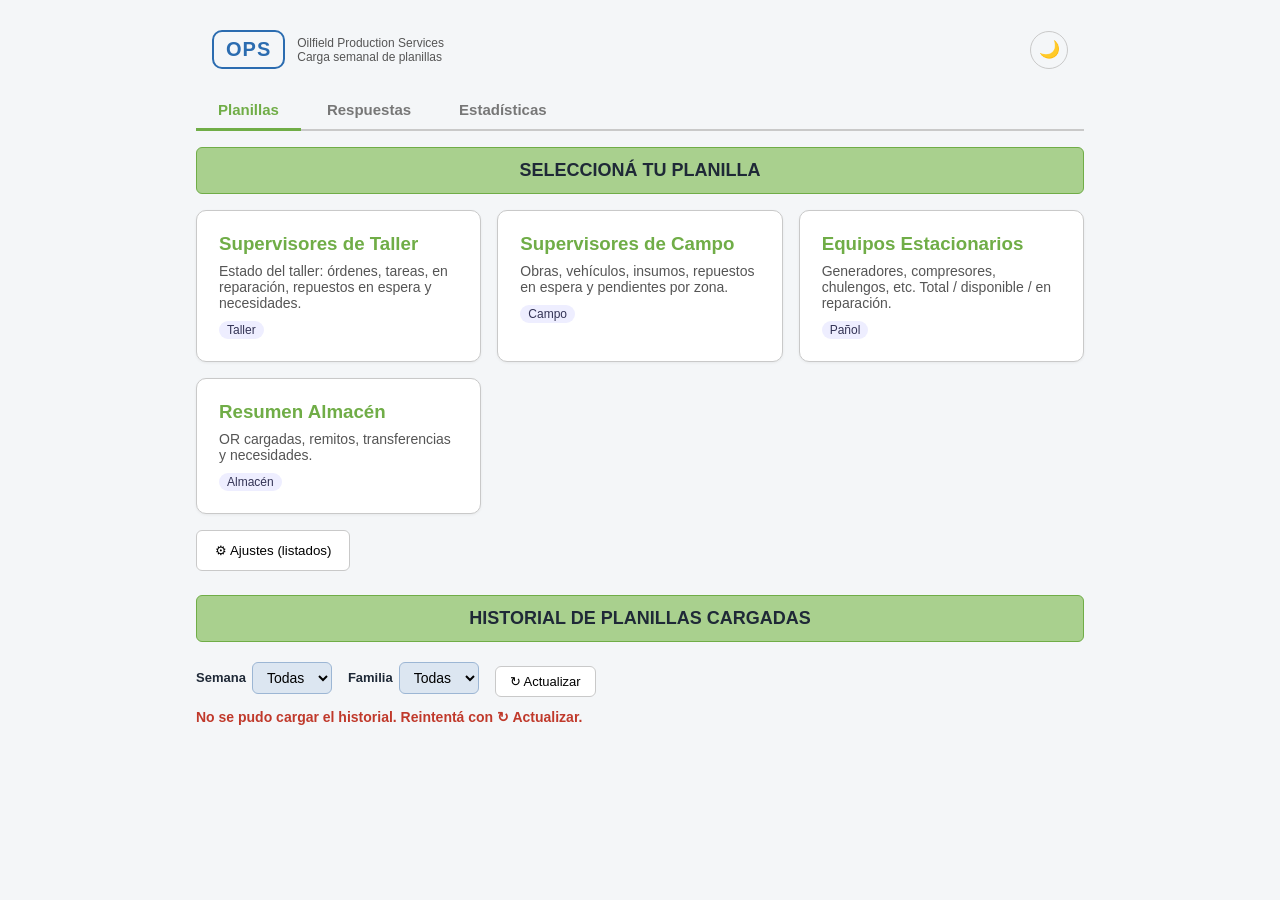
==== index.html @ be3f94dd "Estacionarios 1 fila/carga con migracion, destinos de transferencia dinamicos, tema oscuro, historia" ====
<!DOCTYPE html>
<html lang="es">
<head>
  <meta charset="UTF-8" />
  <meta name="viewport" content="width=device-width, initial-scale=1.0" />
  <title>Planillas OPS — Carga Semanal</title>
  <link rel="stylesheet" href="css/styles.css?v=20260807" />
</head>
<body>
  <div class="wrap">
    <div class="brand">
      <span class="logo">OPS</span>
      <span class="sub">Oilfield Production Services<br>Carga semanal de planillas</span>
    </div>

    <!-- Pestañas -->
    <div class="tabs">
      <button type="button" class="tab active" data-tab="planillas">Planillas</button>
      <button type="button" class="tab" data-tab="respuestas">Respuestas</button>
      <button type="button" class="tab" data-tab="estadisticas">Estadísticas</button>
    </div>

    <!-- ===================== PESTAÑA PLANILLAS ===================== -->
    <div class="tab-panel" id="panel-planillas">
      <div class="titulo">SELECCIONÁ TU PLANILLA</div>

      <div class="cards">
        <a class="card" href="supervisores.html">
          <h3>Supervisores de Taller</h3>
          <p>Estado del taller: órdenes, tareas, en reparación, repuestos en espera y necesidades.</p>
          <span class="tag">Taller</span>
        </a>

        <a class="card" href="campo.html">
          <h3>Supervisores de Campo</h3>
          <p>Obras, vehículos, insumos, repuestos en espera y pendientes por zona.</p>
          <span class="tag">Campo</span>
        </a>

        <a class="card" href="estacionarios.html">
          <h3>Equipos Estacionarios</h3>
          <p>Generadores, compresores, chulengos, etc. Total / disponible / en reparación.</p>
          <span class="tag">Pañol</span>
        </a>

        <a class="card" href="almacen.html">
          <h3>Resumen Almacén</h3>
          <p>OR cargadas, remitos, transferencias y necesidades.</p>
          <span class="tag">Almacén</span>
        </a>
      </div>

      <!-- Pedido de clave SOLO para Ajustes -->
      <div id="gate" class="gate" style="display:none">
        <h3><span id="gate-title"></span></h3>
        <p>Ingresá la clave de administración para continuar.</p>
        <div class="field">
          <label for="gate-clave">Clave de administración</label>
          <input type="password" id="gate-clave" autocomplete="off" />
        </div>
        <div class="actions">
          <button type="button" class="primary" id="gate-go">Acceder</button>
          <button type="button" class="ghost" id="gate-cancel">Cancelar</button>
        </div>
        <div class="status" id="gate-status"></div>
      </div>

      <div class="toolbar">
        <button type="button" class="ghost" id="btn-ajustes">⚙ Ajustes (listados)</button>
      </div>

      <!-- Historial de planillas cargadas -->
      <div class="titulo" style="margin-top:24px">HISTORIAL DE PLANILLAS CARGADAS</div>
      <div class="hist-filtros">
        <label>Semana <select id="filtro-semana"><option value="">Todas</option></select></label>
        <label>Familia <select id="filtro-familia"><option value="">Todas</option></select></label>
        <button type="button" class="ghost small" id="btn-recargar">↻ Actualizar</button>
      </div>
      <div class="status" id="historial-status">Cargando…</div>
      <div id="historial"></div>
    </div>

    <!-- ===================== PESTAÑA RESPUESTAS ===================== -->
    <div class="tab-panel" id="panel-respuestas" style="display:none">
      <div class="titulo">RESPUESTAS DE ALMACÉN Y JEFATURA</div>
      <div class="resp-filtro">
        <label>Semana
          <select id="resp-semana"><option value="">— Elegir semana —</option></select>
        </label>
      </div>
      <div id="resp-planilla"></div>

      <!-- Historial de respuestas cargadas -->
      <div class="titulo" style="margin-top:24px">HISTORIAL DE RESPUESTAS CARGADAS</div>
      <div class="hist-filtros">
        <button type="button" class="ghost small" id="btn-recargar-resp">↻ Actualizar</button>
      </div>
      <div class="status" id="resp-historial-status">Cargando…</div>
      <div id="resp-historial"></div>
    </div>

    <!-- ===================== PESTAÑA ESTADÍSTICAS ===================== -->
    <div class="tab-panel" id="panel-estadisticas" style="display:none">
      <div class="titulo">ESTADÍSTICAS — COMPARATIVO SEMANAL</div>
      <div class="est-controls">
        <div class="seg">
          <button type="button" class="seg-btn active" data-amb="Almacen">Almacén</button>
          <button type="button" class="seg-btn" data-amb="Supervisores">Sup. Taller</button>
          <button type="button" class="seg-btn" data-amb="Campo">Sup. Campo</button>
        </div>
        <label id="est-f-ubic" style="display:none">Almacén <select id="est-ubic"></select></label>
        <label id="est-f-taller" style="display:none">Taller <select id="est-taller"></select></label>
        <label id="est-f-sup" style="display:none">Supervisor <select id="est-sup"></select></label>
        <button type="button" class="ghost small" id="est-recargar">↻ Actualizar</button>
      </div>
      <div class="status" id="est-status"></div>
      <div id="est-kpis"></div>
      <div id="est-charts"></div>
      <div id="est-tabla"></div>
    </div>

    <!-- Modal de detalle (compartido) -->
    <div id="detalle" class="modal" style="display:none">
      <div class="modal-box">
        <button type="button" class="modal-close" id="detalle-close" title="Cerrar">×</button>
        <div id="detalle-body"></div>
      </div>
    </div>
  </div>

  <script src="js/listados.js?v=20260807"></script>
  <script src="js/config.js?v=20260807"></script>
  <script src="js/common.js?v=20260807"></script>
  <script src="js/index.js?v=20260807"></script>
  <script src="js/historial.js?v=20260807"></script>
  <script src="js/respuestas.js?v=20260807"></script>
  <script src="js/estadisticas.js?v=20260807"></script>
</body>
</html>
---- css/styles.css ----
:root {
  --verde: #a9d08e;
  --verde-osc: #70ad47;
  --azul-input: #dce6f1;
  --azul-borde: #9cb6d4;
  --gris-borde: #c9c9c9;
  --texto: #1f2937;
  --rojo: #c0392b;
  --ok: #2e7d32;
}

* { box-sizing: border-box; }

body {
  font-family: "Segoe UI", Arial, sans-serif;
  color: var(--texto);
  margin: 0;
  padding: 0 0 60px;
  background: #f4f6f8;
}

.wrap {
  max-width: 920px;
  margin: 0 auto;
  padding: 16px;
}

/* ---- Encabezado ---- */
.brand {
  display: flex;
  align-items: center;
  gap: 12px;
  padding: 14px 16px;
}
.brand .logo {
  font-weight: 800;
  letter-spacing: 1px;
  color: #2b6cb0;
  border: 2px solid #2b6cb0;
  border-radius: 10px;
  padding: 6px 12px;
  font-size: 20px;
}
.brand .sub { font-size: 12px; color: #555; }

.titulo {
  background: var(--verde);
  text-align: center;
  font-weight: 700;
  font-size: 18px;
  padding: 12px;
  border: 1px solid var(--verde-osc);
  border-radius: 6px;
  margin-bottom: 16px;
}

/* ---- Tarjetas (index) ---- */
.cards { display: grid; grid-template-columns: repeat(auto-fit, minmax(240px,1fr)); gap: 16px; }
.card {
  display: block;
  text-decoration: none;
  color: var(--texto);
  background: #fff;
  border: 1px solid var(--gris-borde);
  border-radius: 10px;
  padding: 22px;
  box-shadow: 0 1px 3px rgba(0,0,0,.06);
  transition: transform .08s, box-shadow .08s;
}
.card:hover { transform: translateY(-2px); box-shadow: 0 4px 12px rgba(0,0,0,.12); }
.card.off { opacity: .55; pointer-events: none; }
.card h3 { margin: 0 0 8px; color: var(--verde-osc); }
.card p { margin: 0; font-size: 14px; color: #555; }
.card .tag { display:inline-block; margin-top:10px; font-size:12px; background:#eef; color:#335; padding:2px 8px; border-radius:10px; }

/* ---- Formulario ---- */
.card-form {
  background: #fff;
  border: 1px solid var(--gris-borde);
  border-radius: 8px;
  padding: 16px;
  margin-bottom: 16px;
}
.card-form h2 {
  margin: 0 0 12px;
  font-size: 15px;
  color: var(--verde-osc);
  border-bottom: 2px solid var(--verde);
  padding-bottom: 6px;
}

.grid2 { display: grid; grid-template-columns: 1fr 1fr; gap: 10px 16px; }
.grid3 { display: grid; grid-template-columns: 1fr 1fr 1fr; gap: 10px 16px; }
@media (max-width: 640px) { .grid2, .grid3 { grid-template-columns: 1fr; } }

.field { display: flex; flex-direction: column; gap: 4px; }
.field label { font-size: 13px; font-weight: 600; }
.field input, .field select, .field textarea {
  padding: 8px 10px;
  border: 1px solid var(--azul-borde);
  border-radius: 6px;
  background: var(--azul-input);
  font-size: 14px;
  font-family: inherit;
}
.field input[readonly] { background: #eef2f6; color: #555; }
.field textarea { resize: vertical; min-height: 38px; }

/* ---- Tablas dinámicas ---- */
table.grid {
  width: 100%;
  border-collapse: collapse;
  margin-top: 6px;
}
table.grid th, table.grid td {
  border: 1px solid var(--gris-borde);
  padding: 4px;
  font-size: 13px;
}
table.grid th { background: var(--verde); font-weight: 600; }
table.grid td input { width: 100%; border: none; background: transparent; padding: 6px; font-size: 13px; font-family: inherit; }
table.grid td input.auto { background: #eef2f6; color: #555; font-weight: 600; text-align: center; }
table.grid td.num { width: 42px; text-align: center; background: #f0f0f0; font-weight: 600; }
table.grid td.label { background: #f0f0f0; font-weight: 600; text-align: left; padding-left: 10px; white-space: nowrap; }
table.grid tr.total-row td { background: #eaf3e0; font-weight: 700; }
table.grid td.num-total { text-align: center; }

/* ---- Botones / estado ---- */
.actions { display: flex; gap: 12px; align-items: center; margin-top: 8px; }
button.primary {
  background: var(--verde-osc);
  color: #fff;
  border: none;
  border-radius: 6px;
  padding: 12px 28px;
  font-size: 15px;
  font-weight: 700;
  cursor: pointer;
}
button.primary:hover { background: #5e9a3a; }
button.ghost {
  background: #fff;
  border: 1px solid var(--gris-borde);
  border-radius: 6px;
  padding: 12px 18px;
  cursor: pointer;
}
.status { margin-top: 12px; font-size: 14px; min-height: 20px; }
.status.ok { color: var(--ok); font-weight: 600; }
.status.err { color: var(--rojo); font-weight: 600; }

.clave-box { background: #fff7e6; border: 1px solid #f0d090; border-radius: 8px; padding: 12px 16px; margin-bottom: 16px; }
.clave-box .field { max-width: 280px; }

.preview {
  background: #1e1e1e; color: #d4d4d4; padding: 14px; border-radius: 8px;
  font-family: Consolas, monospace; font-size: 12px; white-space: pre-wrap;
  max-height: 320px; overflow: auto; margin-top: 12px;
}
.back { display:inline-block; margin-bottom: 10px; color:#2b6cb0; text-decoration:none; font-size:14px; }
.back:hover { text-decoration: underline; }

/* ---- Campo con botón al lado (cantidad auto + ver listado) ---- */
.campo-conbtn { display: flex; gap: 6px; align-items: stretch; }
.campo-conbtn input { flex: 1; min-width: 0; }

/* ---- Lista en modal (ver listado de mecánicos/pañoleros) ---- */
.lista-ul { columns: 2; list-style: disc; padding-left: 20px; margin: 8px 0; font-size: 14px; }
.lista-ul li { margin: 2px 0; break-inside: avoid; }

/* ---- Agregar equipo fuera de la lista (estacionarios) ---- */
.add-equipo { display: flex; gap: 6px; margin-top: 10px; }
.add-equipo input { flex: 1; min-width: 0; }
tr .row-del {
  border: none; background: none; color: var(--rojo, #c0392b); cursor: pointer;
  font-size: 16px; line-height: 1; padding: 0 2px; vertical-align: middle;
}

/* ---- Gestor editable de mecánicos (Supervisores) ---- */
.modal-nota { font-size: 13px; color: #666; margin: 0 0 10px; }
.mec-buscar { width: 100%; box-sizing: border-box; margin-bottom: 8px; }
.mec-tabla { width: 100%; font-size: 14px; table-layout: fixed; }
.mec-tabla th, .mec-tabla td { padding: 5px 8px; vertical-align: middle; }
.mec-tabla td.mec-sel { width: 46%; }
.mec-tabla select { width: 100%; }
.mec-tabla em { color: #999; }
.mec-h4 { margin: 14px 0 4px; font-size: 14px; color: var(--verde-osc); }
.mec-acc { text-align: right; white-space: nowrap; width: 34%; }
.mec-cur { font-size: 12px; color: #888; }
.mec-add { white-space: nowrap; }

/* ---- "Ver anteriores" (paginación de historiales) ---- */
.ver-mas { text-align: center; margin: 12px 0; }

/* ---- Selección de tarjeta + panel de clave (inicio) ---- */
.card { cursor: pointer; }
.card.sel { border-color: var(--verde-osc); box-shadow: 0 0 0 2px var(--verde-osc) inset; }

.gate {
  background: #fff; border: 1px solid var(--gris-borde); border-radius: 10px;
  padding: 18px; margin-top: 18px; max-width: 440px;
  box-shadow: 0 1px 3px rgba(0,0,0,.06);
}
.gate h3 { margin: 0 0 4px; color: var(--verde-osc); }
.gate p { margin: 0 0 10px; font-size: 14px; color: #555; }
.gate .field { max-width: 280px; }

/* ---- Botón agregar fila / chico ---- */
button.ghost.small { padding: 7px 14px; font-size: 13px; margin-top: 8px; }

/* ---- Columna y botón de eliminar fila ---- */
table.grid td.del { width: 34px; text-align: center; background: #f7f7f7; }
button.row-del {
  border: none; background: transparent; color: var(--rojo);
  font-size: 18px; line-height: 1; cursor: pointer; font-weight: 700; padding: 2px 6px;
}
button.row-del:hover { color: #7a1d12; }

/* ---- Contadores automáticos ---- */
.field label small { color: #888; font-weight: 400; }
.auto-hint { margin: 8px 0 0; font-size: 13px; color: #555; }
input.mini {
  width: 70px; padding: 4px 8px; border: 1px solid var(--azul-borde);
  border-radius: 6px; background: #eef2f6; text-align: center;
}

/* ---- Pestañas (inicio) ---- */
.tabs { display: flex; gap: 4px; border-bottom: 2px solid var(--gris-borde); margin: 8px 0 16px; }
.tab {
  border: none; background: transparent; padding: 10px 22px; font-size: 15px; font-weight: 600;
  cursor: pointer; color: #777; border-bottom: 3px solid transparent; margin-bottom: -2px;
}
.tab:hover { color: var(--verde-osc); }
.tab.active { color: var(--verde-osc); border-bottom-color: var(--verde-osc); }

/* ---- Estadísticas ---- */
.en-proceso {
  background: #fff7e6; border: 1px solid #f0d090; border-radius: 8px;
  padding: 40px 20px; text-align: center; font-size: 17px; color: #8a6d3b; font-weight: 600;
}
.est-controls { display: flex; gap: 14px; flex-wrap: wrap; align-items: center; margin: 8px 0 16px; }
.seg { display: inline-flex; border: 1px solid var(--gris-borde); border-radius: 8px; overflow: hidden; }
.seg-btn { border: none; background: #fff; padding: 8px 18px; cursor: pointer; font-weight: 600; color: #555; }
.seg-btn:hover { background: #f3f3f3; }
.seg-btn.active { background: var(--verde-osc); color: #fff; }
.est-controls label { font-size: 13px; font-weight: 600; display: flex; gap: 6px; align-items: center; }
.est-controls select { padding: 6px 10px; border: 1px solid var(--azul-borde); border-radius: 6px; background: var(--azul-input); font-size: 14px; }

.kpi-head { font-size: 14px; margin: 6px 0 10px; color: #555; }
.kpis { display: grid; grid-template-columns: repeat(auto-fit, minmax(150px, 1fr)); gap: 12px; margin-bottom: 22px; }
.kpi { background: #fff; border: 1px solid var(--gris-borde); border-radius: 10px; padding: 14px; box-shadow: 0 1px 3px rgba(0,0,0,.05); }
.kpi-lab { font-size: 12px; color: #666; }
.kpi-val { font-size: 30px; font-weight: 800; color: var(--texto); line-height: 1.1; margin: 4px 0; }
.kpi-delta { font-size: 12px; font-weight: 700; }
.kpi-delta.up { color: var(--ok); }
.kpi-delta.down { color: var(--rojo); }
.kpi-delta.eq { color: #999; }

.est-charts-grid { display: grid; grid-template-columns: repeat(auto-fit, minmax(300px, 1fr)); gap: 16px; margin-bottom: 22px; }
.est-chart { background: #fff; border: 1px solid var(--gris-borde); border-radius: 10px; padding: 12px; overflow-x: auto; }
.est-chart-tit { font-size: 13px; font-weight: 700; color: var(--verde-osc); margin-bottom: 6px; }
.est-svg { display: block; }
.est-h3 { font-size: 15px; color: var(--verde-osc); margin: 6px 0 8px; }
table.grid.est-tabla td { text-align: center; }
table.grid.est-tabla td.label { text-align: left; }

/* ---- Respuestas ---- */
.resp-filtro { margin: 8px 0 16px; }
.resp-filtro label { font-size: 14px; font-weight: 600; display: flex; gap: 8px; align-items: center; }
.resp-filtro select {
  padding: 8px 12px; border: 1px solid var(--azul-borde); border-radius: 6px;
  background: var(--azul-input); font-size: 14px;
}
table.grid.resp td input {
  border: 1px solid var(--azul-borde); background: #fff; padding: 6px; border-radius: 4px;
}
/* Columnas de respuesta (Tiempo estimado / Respuesta): anchas y con caja que
   crece con el texto, porque acá es donde más se escribe. */
table.grid.resp th.col-resp, table.grid.resp td.col-resp { width: 35%; min-width: 240px; }
table.grid.resp td.col-resp textarea {
  width: 100%; border: 1px solid var(--azul-borde); background: #fff; padding: 6px 8px;
  border-radius: 4px; font: inherit; font-size: 13px; min-height: 44px;
  resize: vertical; overflow: hidden; display: block;
}

/* ---- Observaciones (planillas) ---- */
.card-form textarea.obs {
  width: 100%; border: 1px solid var(--azul-borde); background: var(--azul-input);
  border-radius: 6px; padding: 10px; font: inherit; font-size: 14px;
  min-height: 74px; resize: vertical;
}
.obs-det { white-space: pre-wrap; border: 1px solid #ddd; border-radius: 6px; padding: 10px; background: #fafaf5; font-size: 13px; }

/* Columna PDF del historial */
table.grid.hist td.pdf { white-space: nowrap; color: var(--verde-osc, #46652a); font-weight: 600; cursor: pointer; }
table.grid.hist td.pdf:hover { text-decoration: underline; }

/* ---- Toolbar (inicio) ---- */
.toolbar { display: flex; gap: 10px; margin-top: 16px; flex-wrap: wrap; }

/* ---- Filtros del historial ---- */
.hist-filtros { display: flex; gap: 16px; flex-wrap: wrap; align-items: center; margin: 10px 0; }
.hist-filtros label { font-size: 13px; font-weight: 600; display: flex; gap: 6px; align-items: center; }
.hist-filtros select {
  padding: 6px 10px; border: 1px solid var(--azul-borde); border-radius: 6px;
  background: var(--azul-input); font-size: 14px;
}

/* ---- Historial ---- */
table.grid.hist tbody tr { cursor: pointer; }
table.grid.hist tbody tr:hover { background: #eef6ff; }
table.grid.hist td { padding: 8px; }
table.grid.hist td.ver { color: #2b6cb0; font-weight: 600; white-space: nowrap; text-align: right; }
.badge { display: inline-block; padding: 2px 8px; border-radius: 10px; font-size: 12px; font-weight: 600; }
.badge.b-Supervisores { background: #dbeafe; color: #1e40af; }
.badge.b-Estacionarios { background: #dcfce7; color: #166534; }
.badge.b-Almacen { background: #fef3c7; color: #92400e; }
.badge.b-Campo { background: #ede9fe; color: #5b21b6; }

/* ---- Modal de detalle ---- */
.modal {
  position: fixed; inset: 0; background: rgba(0,0,0,.5);
  display: flex; align-items: flex-start; justify-content: center;
  padding: 30px 16px; z-index: 50; overflow: auto;
}
.modal-box {
  background: #fff; border-radius: 10px; max-width: 780px; width: 100%;
  padding: 22px; position: relative; box-shadow: 0 10px 40px rgba(0,0,0,.3);
}
.modal-close {
  position: absolute; top: 8px; right: 12px; border: none; background: transparent;
  font-size: 26px; line-height: 1; cursor: pointer; color: #666;
}
.modal-box h3 { margin: 0 0 8px; color: var(--verde-osc); }
.modal-box h4 { margin: 14px 0 4px; font-size: 14px; }

.kvs { display: grid; grid-template-columns: repeat(auto-fit, minmax(190px, 1fr)); gap: 4px 16px; margin: 8px 0; }
.kv { font-size: 13px; display: flex; justify-content: space-between; gap: 8px; border-bottom: 1px dashed #eee; padding: 3px 0; }
.kv span { color: #666; }
.kv b { text-align: right; }

table.grid.det th, table.grid.det td { font-size: 12px; padding: 4px 6px; }
table.grid.det td { background: #fff; }

/* ---- Ajustes: fila de alta ---- */
.add-row { display: flex; gap: 8px; flex-wrap: wrap; align-items: center; margin-bottom: 8px; }
.add-row input, .add-row select {
  padding: 8px 10px; border: 1px solid var(--azul-borde); border-radius: 6px;
  background: var(--azul-input); font-size: 14px; min-width: 140px;
}
table.grid td select { width: 100%; border: 1px solid var(--azul-borde); background: #fff; padding: 5px 6px; border-radius: 4px; }
button.primary.small { padding: 8px 16px; font-size: 14px; }

/* ---- Ajustes: acciones por fila (editar / borrar) ---- */
table.grid th.acc-h { width: 96px; }
table.grid td.acc { white-space: nowrap; text-align: center; background: #fafafa; }
table.grid td.acc button {
  border: none; background: transparent; cursor: pointer; font-size: 15px; padding: 2px 7px; line-height: 1;
}
table.grid td.acc button[data-del]:hover,
table.grid td.acc button[data-cancel]:hover { color: var(--rojo); }
table.grid td.acc button[data-save]:hover { color: var(--ok); }
table.grid td input[data-edit] {
  width: 100%; border: 1px solid var(--azul-borde); background: #fff; padding: 5px 6px; border-radius: 4px;
}

/* ---- Paginador del historial ---- */
.pager { display: flex; gap: 12px; justify-content: center; align-items: center; margin: 14px 0 4px; flex-wrap: wrap; }
.pager-info { font-size: 13px; color: #666; }
.pager button[disabled] { opacity: .45; cursor: default; }

/* ---- Botón de tema (en el encabezado) ---- */
.btn-tema {
  margin-left: auto; border: 1px solid var(--gris-borde); background: transparent;
  border-radius: 50%; width: 38px; height: 38px; font-size: 17px; cursor: pointer; line-height: 1;
}
.btn-tema:hover { background: rgba(128, 128, 128, .15); }

/* ============================================================
   TEMA OSCURO — se activa con la clase "oscuro" en <html>
   (toggle 🌙/☀ del encabezado; la preferencia queda guardada)
   ============================================================ */
html.oscuro {
  --texto: #e5e8ec;
  --gris-borde: #3c434b;
  --azul-input: #232a33;
  --azul-borde: #46617e;
  --verde: #375426; /* fondos verdes (títulos, th) en versión profunda */
  --svg-tx: #dfe3e8;
  --svg-tx2: #9aa4af;
  --svg-eje: #566068;
  color-scheme: dark; /* calendarios, scrollbars y controles nativos en oscuro */
}
html.oscuro body { background: #14171a; color: var(--texto); }
html.oscuro input, html.oscuro select, html.oscuro textarea { color: var(--texto); }
html.oscuro .brand .sub { color: #9aa4af; }
html.oscuro .brand .logo { color: #6ea8dc; border-color: #6ea8dc; }
html.oscuro .titulo { color: #eaf3e0; }
html.oscuro .card, html.oscuro .card-form, html.oscuro .gate,
html.oscuro .kpi, html.oscuro .est-chart, html.oscuro .modal-box { background: #1d2126; }
html.oscuro .card p, html.oscuro .gate p, html.oscuro .kpi-lab { color: #9aa4af; }
html.oscuro .card .tag { background: #26303c; color: #b9c6d8; }
html.oscuro .field input[readonly], html.oscuro input.mini,
html.oscuro table.grid td input.auto { background: #262c33; color: #aeb6bf; }
html.oscuro table.grid th { color: #e8f0dd; }
html.oscuro table.grid td.num, html.oscuro table.grid td.label { background: #262b31; }
html.oscuro table.grid tr.total-row td { background: #2c3d1e; }
html.oscuro table.grid td.del, html.oscuro table.grid td.acc { background: #22262b; }
html.oscuro table.grid.det td { background: #1d2126; }
html.oscuro table.grid td select, html.oscuro table.grid td input[data-edit],
html.oscuro table.grid.resp td input,
html.oscuro table.grid.resp td.col-resp textarea { background: #232a33; color: var(--texto); }
html.oscuro button.ghost { background: #232a33; color: var(--texto); }
html.oscuro button.ghost:hover { background: #2b333d; }
html.oscuro .seg-btn { background: #232a33; color: #aeb6bf; }
html.oscuro .seg-btn:hover { background: #2b333d; }
html.oscuro .seg-btn.active { background: var(--verde-osc); color: #fff; }
html.oscuro .tab { color: #8b95a0; }
html.oscuro .clave-box, html.oscuro .en-proceso { background: #2c2618; border-color: #5d4c22; color: #d8c289; }
html.oscuro .back { color: #6ea8dc; }
html.oscuro .obs-det { background: #22262b; border-color: #3c434b; }
html.oscuro .status.ok { color: #6fc973; }
html.oscuro .status.err { color: #e07b6d; }
html.oscuro table.grid.hist tbody tr:hover { background: #223041; }
html.oscuro table.grid.hist td.ver { color: #6ea8dc; }
html.oscuro .kv { border-bottom-color: #333a42; }
html.oscuro .kv span { color: #9aa4af; }
html.oscuro .kpi-head, html.oscuro .auto-hint, html.oscuro .pager-info,
html.oscuro .modal-nota { color: #9aa4af; }
html.oscuro .mec-cur { color: #8b95a0; }
html.oscuro .mec-tabla em { color: #7b848d; }
html.oscuro .modal-close { color: #aeb6bf; }
html.oscuro .kpi-delta.eq { color: #7b848d; }
html.oscuro .field label small { color: #8b95a0; }
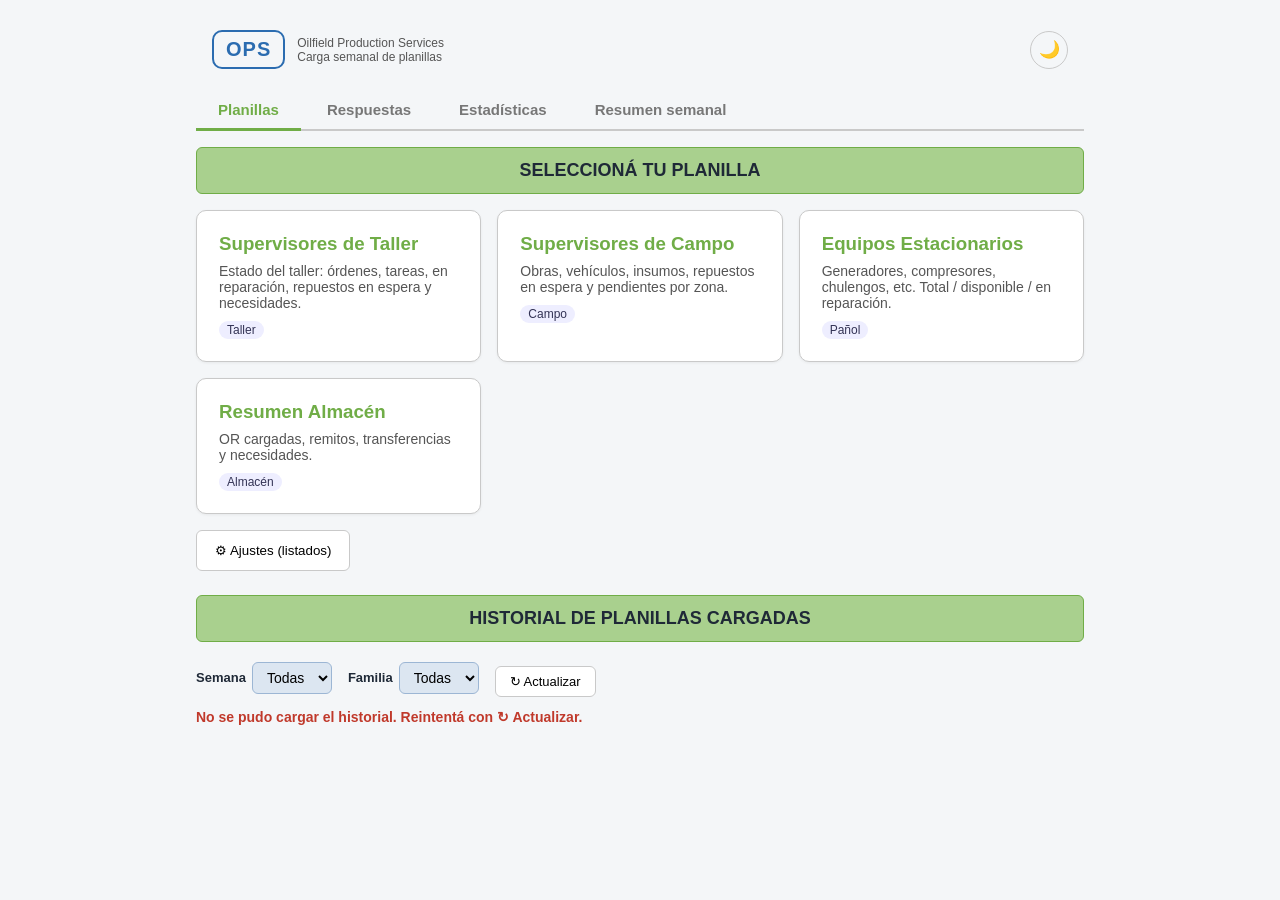
==== commit 2036c17b: "Respuestas 1 fila por semana (con migracion) + pestania Resumen semanal completo con PDF - Codigo.gs" ====
--- a/index.html
+++ b/index.html
@@ -4,7 +4,7 @@
   <meta charset="UTF-8" />
   <meta name="viewport" content="width=device-width, initial-scale=1.0" />
   <title>Planillas OPS — Carga Semanal</title>
-  <link rel="stylesheet" href="css/styles.css?v=20260807" />
+  <link rel="stylesheet" href="css/styles.css?v=20260809" />
 </head>
 <body>
   <div class="wrap">
@@ -18,6 +18,7 @@
       <button type="button" class="tab active" data-tab="planillas">Planillas</button>
       <button type="button" class="tab" data-tab="respuestas">Respuestas</button>
       <button type="button" class="tab" data-tab="estadisticas">Estadísticas</button>
+      <button type="button" class="tab" data-tab="resumen">Resumen semanal</button>
     </div>
 
     <!-- ===================== PESTAÑA PLANILLAS ===================== -->
@@ -119,6 +120,18 @@
       <div id="est-tabla"></div>
     </div>
 
+    <!-- ===================== PESTAÑA RESUMEN SEMANAL ===================== -->
+    <div class="tab-panel" id="panel-resumen" style="display:none">
+      <div class="titulo">RESUMEN SEMANAL COMPLETO</div>
+      <div class="hist-filtros">
+        <label>Semana <select id="res-semana"><option value="">— Elegir semana —</option></select></label>
+        <button type="button" class="ghost small" id="res-pdf">🖨 Descargar PDF completo</button>
+        <button type="button" class="ghost small" id="res-recargar">↻ Actualizar</button>
+      </div>
+      <div class="status" id="res-status"></div>
+      <div id="res-contenido"></div>
+    </div>
+
     <!-- Modal de detalle (compartido) -->
     <div id="detalle" class="modal" style="display:none">
       <div class="modal-box">
@@ -128,12 +141,13 @@
     </div>
   </div>
 
-  <script src="js/listados.js?v=20260807"></script>
-  <script src="js/config.js?v=20260807"></script>
-  <script src="js/common.js?v=20260807"></script>
-  <script src="js/index.js?v=20260807"></script>
-  <script src="js/historial.js?v=20260807"></script>
-  <script src="js/respuestas.js?v=20260807"></script>
-  <script src="js/estadisticas.js?v=20260807"></script>
+  <script src="js/listados.js?v=20260809"></script>
+  <script src="js/config.js?v=20260809"></script>
+  <script src="js/common.js?v=20260809"></script>
+  <script src="js/index.js?v=20260809"></script>
+  <script src="js/historial.js?v=20260809"></script>
+  <script src="js/respuestas.js?v=20260809"></script>
+  <script src="js/estadisticas.js?v=20260809"></script>
+  <script src="js/resumen.js?v=20260809"></script>
 </body>
 </html>
--- a/css/styles.css
+++ b/css/styles.css
@@ -363,6 +363,17 @@
 table.grid td input[data-edit] {
   width: 100%; border: 1px solid var(--azul-borde); background: #fff; padding: 5px 6px; border-radius: 4px;
 }
+
+/* ---- Resumen semanal completo ---- */
+.res-carga {
+  background: #fff; border: 1px solid var(--gris-borde); border-radius: 8px;
+  padding: 16px; margin-bottom: 16px;
+}
+.res-tit {
+  margin: 0 0 8px; color: var(--verde-osc); font-size: 15px;
+  border-bottom: 2px solid var(--verde); padding-bottom: 6px;
+}
+html.oscuro .res-carga { background: #1d2126; }
 
 /* ---- Paginador del historial ---- */
 .pager { display: flex; gap: 12px; justify-content: center; align-items: center; margin: 14px 0 4px; flex-wrap: wrap; }
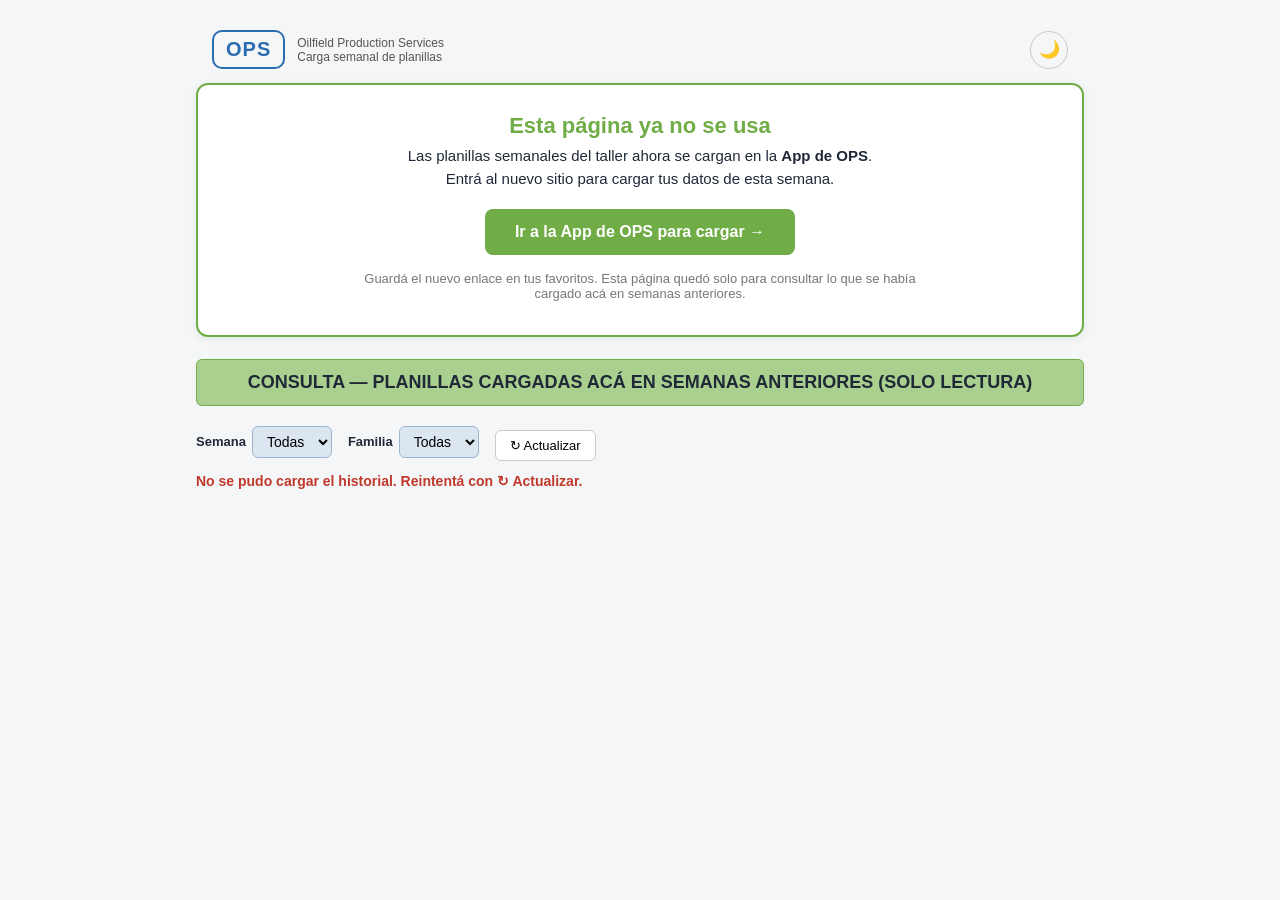
==== commit 8138ec51: "Retirar la web: index = aviso de mudanza + consulta solo lectura; paginas de carga redirigen a la Ap" ====
--- a/index.html
+++ b/index.html
@@ -3,8 +3,8 @@
 <head>
   <meta charset="UTF-8" />
   <meta name="viewport" content="width=device-width, initial-scale=1.0" />
-  <title>Planillas OPS — Carga Semanal</title>
-  <link rel="stylesheet" href="css/styles.css?v=20260809" />
+  <title>Planillas OPS — Mudado a la App de OPS</title>
+  <link rel="stylesheet" href="css/styles.css?v=20260911" />
 </head>
 <body>
   <div class="wrap">
@@ -13,126 +13,28 @@
       <span class="sub">Oilfield Production Services<br>Carga semanal de planillas</span>
     </div>
 
-    <!-- Pestañas -->
-    <div class="tabs">
-      <button type="button" class="tab active" data-tab="planillas">Planillas</button>
-      <button type="button" class="tab" data-tab="respuestas">Respuestas</button>
-      <button type="button" class="tab" data-tab="estadisticas">Estadísticas</button>
-      <button type="button" class="tab" data-tab="resumen">Resumen semanal</button>
+    <!-- ===================== AVISO DE MUDANZA ===================== -->
+    <div class="aviso-migracion">
+      <h1>Esta página ya no se usa</h1>
+      <p>Las planillas semanales del taller ahora se cargan en la <b>App de OPS</b>.</p>
+      <p>Entrá al nuevo sitio para cargar tus datos de esta semana.</p>
+      <a class="btn-ir" href="https://gestion.opssrlapp.com/v2/taller/planillasSemanales">
+        Ir a la App de OPS para cargar →
+      </a>
+      <p class="aviso-sub">Guardá el nuevo enlace en tus favoritos. Esta página quedó solo para consultar lo que se había cargado acá en semanas anteriores.</p>
     </div>
 
-    <!-- ===================== PESTAÑA PLANILLAS ===================== -->
-    <div class="tab-panel" id="panel-planillas">
-      <div class="titulo">SELECCIONÁ TU PLANILLA</div>
+    <!-- ===================== CONSULTA (solo lectura) ===================== -->
+    <div class="titulo" style="margin-top:8px">CONSULTA — PLANILLAS CARGADAS ACÁ EN SEMANAS ANTERIORES (SOLO LECTURA)</div>
+    <div class="hist-filtros">
+      <label>Semana <select id="filtro-semana"><option value="">Todas</option></select></label>
+      <label>Familia <select id="filtro-familia"><option value="">Todas</option></select></label>
+      <button type="button" class="ghost small" id="btn-recargar">↻ Actualizar</button>
+    </div>
+    <div class="status" id="historial-status">Cargando…</div>
+    <div id="historial"></div>
 
-      <div class="cards">
-        <a class="card" href="supervisores.html">
-          <h3>Supervisores de Taller</h3>
-          <p>Estado del taller: órdenes, tareas, en reparación, repuestos en espera y necesidades.</p>
-          <span class="tag">Taller</span>
-        </a>
-
-        <a class="card" href="campo.html">
-          <h3>Supervisores de Campo</h3>
-          <p>Obras, vehículos, insumos, repuestos en espera y pendientes por zona.</p>
-          <span class="tag">Campo</span>
-        </a>
-
-        <a class="card" href="estacionarios.html">
-          <h3>Equipos Estacionarios</h3>
-          <p>Generadores, compresores, chulengos, etc. Total / disponible / en reparación.</p>
-          <span class="tag">Pañol</span>
-        </a>
-
-        <a class="card" href="almacen.html">
-          <h3>Resumen Almacén</h3>
-          <p>OR cargadas, remitos, transferencias y necesidades.</p>
-          <span class="tag">Almacén</span>
-        </a>
-      </div>
-
-      <!-- Pedido de clave SOLO para Ajustes -->
-      <div id="gate" class="gate" style="display:none">
-        <h3><span id="gate-title"></span></h3>
-        <p>Ingresá la clave de administración para continuar.</p>
-        <div class="field">
-          <label for="gate-clave">Clave de administración</label>
-          <input type="password" id="gate-clave" autocomplete="off" />
-        </div>
-        <div class="actions">
-          <button type="button" class="primary" id="gate-go">Acceder</button>
-          <button type="button" class="ghost" id="gate-cancel">Cancelar</button>
-        </div>
-        <div class="status" id="gate-status"></div>
-      </div>
-
-      <div class="toolbar">
-        <button type="button" class="ghost" id="btn-ajustes">⚙ Ajustes (listados)</button>
-      </div>
-
-      <!-- Historial de planillas cargadas -->
-      <div class="titulo" style="margin-top:24px">HISTORIAL DE PLANILLAS CARGADAS</div>
-      <div class="hist-filtros">
-        <label>Semana <select id="filtro-semana"><option value="">Todas</option></select></label>
-        <label>Familia <select id="filtro-familia"><option value="">Todas</option></select></label>
-        <button type="button" class="ghost small" id="btn-recargar">↻ Actualizar</button>
-      </div>
-      <div class="status" id="historial-status">Cargando…</div>
-      <div id="historial"></div>
-    </div>
-
-    <!-- ===================== PESTAÑA RESPUESTAS ===================== -->
-    <div class="tab-panel" id="panel-respuestas" style="display:none">
-      <div class="titulo">RESPUESTAS DE ALMACÉN Y JEFATURA</div>
-      <div class="resp-filtro">
-        <label>Semana
-          <select id="resp-semana"><option value="">— Elegir semana —</option></select>
-        </label>
-      </div>
-      <div id="resp-planilla"></div>
-
-      <!-- Historial de respuestas cargadas -->
-      <div class="titulo" style="margin-top:24px">HISTORIAL DE RESPUESTAS CARGADAS</div>
-      <div class="hist-filtros">
-        <button type="button" class="ghost small" id="btn-recargar-resp">↻ Actualizar</button>
-      </div>
-      <div class="status" id="resp-historial-status">Cargando…</div>
-      <div id="resp-historial"></div>
-    </div>
-
-    <!-- ===================== PESTAÑA ESTADÍSTICAS ===================== -->
-    <div class="tab-panel" id="panel-estadisticas" style="display:none">
-      <div class="titulo">ESTADÍSTICAS — COMPARATIVO SEMANAL</div>
-      <div class="est-controls">
-        <div class="seg">
-          <button type="button" class="seg-btn active" data-amb="Almacen">Almacén</button>
-          <button type="button" class="seg-btn" data-amb="Supervisores">Sup. Taller</button>
-          <button type="button" class="seg-btn" data-amb="Campo">Sup. Campo</button>
-        </div>
-        <label id="est-f-ubic" style="display:none">Almacén <select id="est-ubic"></select></label>
-        <label id="est-f-taller" style="display:none">Taller <select id="est-taller"></select></label>
-        <label id="est-f-sup" style="display:none">Supervisor <select id="est-sup"></select></label>
-        <button type="button" class="ghost small" id="est-recargar">↻ Actualizar</button>
-      </div>
-      <div class="status" id="est-status"></div>
-      <div id="est-kpis"></div>
-      <div id="est-charts"></div>
-      <div id="est-tabla"></div>
-    </div>
-
-    <!-- ===================== PESTAÑA RESUMEN SEMANAL ===================== -->
-    <div class="tab-panel" id="panel-resumen" style="display:none">
-      <div class="titulo">RESUMEN SEMANAL COMPLETO</div>
-      <div class="hist-filtros">
-        <label>Semana <select id="res-semana"><option value="">— Elegir semana —</option></select></label>
-        <button type="button" class="ghost small" id="res-pdf">🖨 Descargar PDF completo</button>
-        <button type="button" class="ghost small" id="res-recargar">↻ Actualizar</button>
-      </div>
-      <div class="status" id="res-status"></div>
-      <div id="res-contenido"></div>
-    </div>
-
-    <!-- Modal de detalle (compartido) -->
+    <!-- Modal de detalle (solo lectura) -->
     <div id="detalle" class="modal" style="display:none">
       <div class="modal-box">
         <button type="button" class="modal-close" id="detalle-close" title="Cerrar">×</button>
@@ -141,13 +43,9 @@
     </div>
   </div>
 
-  <script src="js/listados.js?v=20260809"></script>
-  <script src="js/config.js?v=20260809"></script>
-  <script src="js/common.js?v=20260809"></script>
-  <script src="js/index.js?v=20260809"></script>
-  <script src="js/historial.js?v=20260809"></script>
-  <script src="js/respuestas.js?v=20260809"></script>
-  <script src="js/estadisticas.js?v=20260809"></script>
-  <script src="js/resumen.js?v=20260809"></script>
+  <script src="js/listados.js?v=20260911"></script>
+  <script src="js/config.js?v=20260911"></script>
+  <script src="js/common.js?v=20260911"></script>
+  <script src="js/historial.js?v=20260911"></script>
 </body>
 </html>
--- a/css/styles.css
+++ b/css/styles.css
@@ -188,6 +188,23 @@
 .mec-acc { text-align: right; white-space: nowrap; width: 34%; }
 .mec-cur { font-size: 12px; color: #888; }
 .mec-add { white-space: nowrap; }
+
+/* ---- Aviso de mudanza a la App de OPS (inicio) ---- */
+.aviso-migracion {
+  background: #fff; border: 2px solid var(--verde-osc); border-radius: 12px;
+  padding: 28px 22px; text-align: center; margin-bottom: 22px;
+  box-shadow: 0 2px 10px rgba(0,0,0,.06);
+}
+.aviso-migracion h1 { margin: 0 0 8px; font-size: 22px; color: var(--verde-osc); }
+.aviso-migracion p { margin: 6px auto; font-size: 15px; max-width: 560px; }
+.aviso-migracion .aviso-sub { font-size: 13px; color: #777; margin-top: 12px; }
+.btn-ir {
+  display: inline-block; margin: 16px 0 4px; background: var(--verde-osc); color: #fff;
+  text-decoration: none; font-weight: 700; font-size: 16px; padding: 14px 30px; border-radius: 8px;
+}
+.btn-ir:hover { background: #5e9a3a; }
+html.oscuro .aviso-migracion { background: #1d2126; }
+html.oscuro .aviso-migracion .aviso-sub { color: #9aa4af; }
 
 /* ---- "Ver anteriores" (paginación de historiales) ---- */
 .ver-mas { text-align: center; margin: 12px 0; }
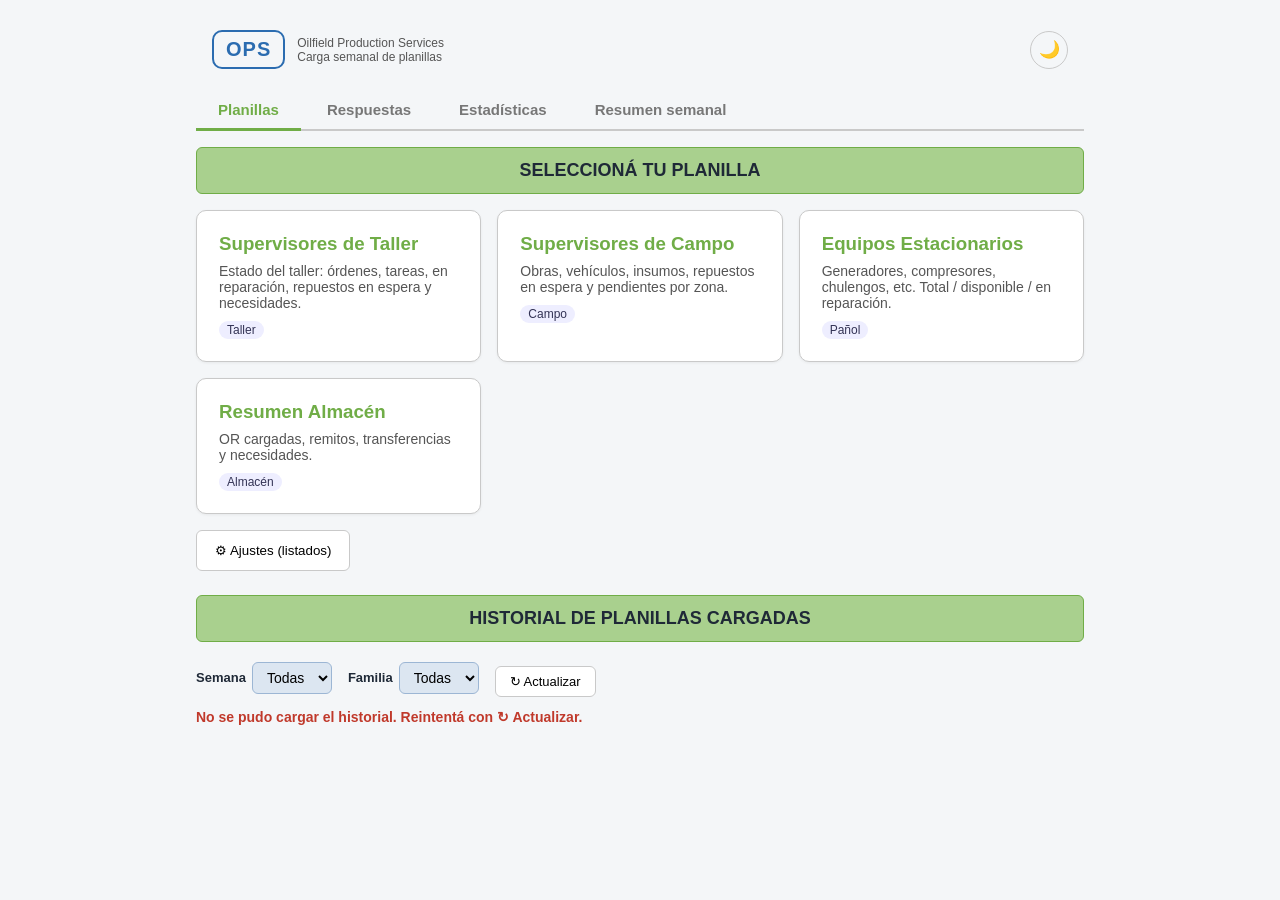
==== commit 5a37fba6: "Revertir la retirada: la web vuelve a ser la herramienta de carga completa La integracion en la App " ====
--- a/index.html
+++ b/index.html
@@ -3,8 +3,8 @@
 <head>
   <meta charset="UTF-8" />
   <meta name="viewport" content="width=device-width, initial-scale=1.0" />
-  <title>Planillas OPS — Mudado a la App de OPS</title>
-  <link rel="stylesheet" href="css/styles.css?v=20260911" />
+  <title>Planillas OPS — Carga Semanal</title>
+  <link rel="stylesheet" href="css/styles.css?v=20260810" />
 </head>
 <body>
   <div class="wrap">
@@ -13,28 +13,126 @@
       <span class="sub">Oilfield Production Services<br>Carga semanal de planillas</span>
     </div>
 
-    <!-- ===================== AVISO DE MUDANZA ===================== -->
-    <div class="aviso-migracion">
-      <h1>Esta página ya no se usa</h1>
-      <p>Las planillas semanales del taller ahora se cargan en la <b>App de OPS</b>.</p>
-      <p>Entrá al nuevo sitio para cargar tus datos de esta semana.</p>
-      <a class="btn-ir" href="https://gestion.opssrlapp.com/v2/taller/planillasSemanales">
-        Ir a la App de OPS para cargar →
-      </a>
-      <p class="aviso-sub">Guardá el nuevo enlace en tus favoritos. Esta página quedó solo para consultar lo que se había cargado acá en semanas anteriores.</p>
+    <!-- Pestañas -->
+    <div class="tabs">
+      <button type="button" class="tab active" data-tab="planillas">Planillas</button>
+      <button type="button" class="tab" data-tab="respuestas">Respuestas</button>
+      <button type="button" class="tab" data-tab="estadisticas">Estadísticas</button>
+      <button type="button" class="tab" data-tab="resumen">Resumen semanal</button>
     </div>
 
-    <!-- ===================== CONSULTA (solo lectura) ===================== -->
-    <div class="titulo" style="margin-top:8px">CONSULTA — PLANILLAS CARGADAS ACÁ EN SEMANAS ANTERIORES (SOLO LECTURA)</div>
-    <div class="hist-filtros">
-      <label>Semana <select id="filtro-semana"><option value="">Todas</option></select></label>
-      <label>Familia <select id="filtro-familia"><option value="">Todas</option></select></label>
-      <button type="button" class="ghost small" id="btn-recargar">↻ Actualizar</button>
+    <!-- ===================== PESTAÑA PLANILLAS ===================== -->
+    <div class="tab-panel" id="panel-planillas">
+      <div class="titulo">SELECCIONÁ TU PLANILLA</div>
+
+      <div class="cards">
+        <a class="card" href="supervisores.html">
+          <h3>Supervisores de Taller</h3>
+          <p>Estado del taller: órdenes, tareas, en reparación, repuestos en espera y necesidades.</p>
+          <span class="tag">Taller</span>
+        </a>
+
+        <a class="card" href="campo.html">
+          <h3>Supervisores de Campo</h3>
+          <p>Obras, vehículos, insumos, repuestos en espera y pendientes por zona.</p>
+          <span class="tag">Campo</span>
+        </a>
+
+        <a class="card" href="estacionarios.html">
+          <h3>Equipos Estacionarios</h3>
+          <p>Generadores, compresores, chulengos, etc. Total / disponible / en reparación.</p>
+          <span class="tag">Pañol</span>
+        </a>
+
+        <a class="card" href="almacen.html">
+          <h3>Resumen Almacén</h3>
+          <p>OR cargadas, remitos, transferencias y necesidades.</p>
+          <span class="tag">Almacén</span>
+        </a>
+      </div>
+
+      <!-- Pedido de clave SOLO para Ajustes -->
+      <div id="gate" class="gate" style="display:none">
+        <h3><span id="gate-title"></span></h3>
+        <p>Ingresá la clave de administración para continuar.</p>
+        <div class="field">
+          <label for="gate-clave">Clave de administración</label>
+          <input type="password" id="gate-clave" autocomplete="off" />
+        </div>
+        <div class="actions">
+          <button type="button" class="primary" id="gate-go">Acceder</button>
+          <button type="button" class="ghost" id="gate-cancel">Cancelar</button>
+        </div>
+        <div class="status" id="gate-status"></div>
+      </div>
+
+      <div class="toolbar">
+        <button type="button" class="ghost" id="btn-ajustes">⚙ Ajustes (listados)</button>
+      </div>
+
+      <!-- Historial de planillas cargadas -->
+      <div class="titulo" style="margin-top:24px">HISTORIAL DE PLANILLAS CARGADAS</div>
+      <div class="hist-filtros">
+        <label>Semana <select id="filtro-semana"><option value="">Todas</option></select></label>
+        <label>Familia <select id="filtro-familia"><option value="">Todas</option></select></label>
+        <button type="button" class="ghost small" id="btn-recargar">↻ Actualizar</button>
+      </div>
+      <div class="status" id="historial-status">Cargando…</div>
+      <div id="historial"></div>
     </div>
-    <div class="status" id="historial-status">Cargando…</div>
-    <div id="historial"></div>
 
-    <!-- Modal de detalle (solo lectura) -->
+    <!-- ===================== PESTAÑA RESPUESTAS ===================== -->
+    <div class="tab-panel" id="panel-respuestas" style="display:none">
+      <div class="titulo">RESPUESTAS DE ALMACÉN Y JEFATURA</div>
+      <div class="resp-filtro">
+        <label>Semana
+          <select id="resp-semana"><option value="">— Elegir semana —</option></select>
+        </label>
+      </div>
+      <div id="resp-planilla"></div>
+
+      <!-- Historial de respuestas cargadas -->
+      <div class="titulo" style="margin-top:24px">HISTORIAL DE RESPUESTAS CARGADAS</div>
+      <div class="hist-filtros">
+        <button type="button" class="ghost small" id="btn-recargar-resp">↻ Actualizar</button>
+      </div>
+      <div class="status" id="resp-historial-status">Cargando…</div>
+      <div id="resp-historial"></div>
+    </div>
+
+    <!-- ===================== PESTAÑA ESTADÍSTICAS ===================== -->
+    <div class="tab-panel" id="panel-estadisticas" style="display:none">
+      <div class="titulo">ESTADÍSTICAS — COMPARATIVO SEMANAL</div>
+      <div class="est-controls">
+        <div class="seg">
+          <button type="button" class="seg-btn active" data-amb="Almacen">Almacén</button>
+          <button type="button" class="seg-btn" data-amb="Supervisores">Sup. Taller</button>
+          <button type="button" class="seg-btn" data-amb="Campo">Sup. Campo</button>
+        </div>
+        <label id="est-f-ubic" style="display:none">Almacén <select id="est-ubic"></select></label>
+        <label id="est-f-taller" style="display:none">Taller <select id="est-taller"></select></label>
+        <label id="est-f-sup" style="display:none">Supervisor <select id="est-sup"></select></label>
+        <button type="button" class="ghost small" id="est-recargar">↻ Actualizar</button>
+      </div>
+      <div class="status" id="est-status"></div>
+      <div id="est-kpis"></div>
+      <div id="est-charts"></div>
+      <div id="est-tabla"></div>
+    </div>
+
+    <!-- ===================== PESTAÑA RESUMEN SEMANAL ===================== -->
+    <div class="tab-panel" id="panel-resumen" style="display:none">
+      <div class="titulo">RESUMEN SEMANAL COMPLETO</div>
+      <div class="hist-filtros">
+        <label>Semana <select id="res-semana"><option value="">— Elegir semana —</option></select></label>
+        <button type="button" class="ghost small" id="res-pdf">🖨 Descargar PDF completo</button>
+        <button type="button" class="ghost small" id="res-recargar">↻ Actualizar</button>
+      </div>
+      <div class="status" id="res-status"></div>
+      <div id="res-contenido"></div>
+    </div>
+
+    <!-- Modal de detalle (compartido) -->
     <div id="detalle" class="modal" style="display:none">
       <div class="modal-box">
         <button type="button" class="modal-close" id="detalle-close" title="Cerrar">×</button>
@@ -43,9 +141,13 @@
     </div>
   </div>
 
-  <script src="js/listados.js?v=20260911"></script>
-  <script src="js/config.js?v=20260911"></script>
-  <script src="js/common.js?v=20260911"></script>
-  <script src="js/historial.js?v=20260911"></script>
+  <script src="js/listados.js?v=20260810"></script>
+  <script src="js/config.js?v=20260810"></script>
+  <script src="js/common.js?v=20260810"></script>
+  <script src="js/index.js?v=20260810"></script>
+  <script src="js/historial.js?v=20260810"></script>
+  <script src="js/respuestas.js?v=20260810"></script>
+  <script src="js/estadisticas.js?v=20260810"></script>
+  <script src="js/resumen.js?v=20260810"></script>
 </body>
 </html>
--- a/css/styles.css
+++ b/css/styles.css
@@ -188,23 +188,6 @@
 .mec-acc { text-align: right; white-space: nowrap; width: 34%; }
 .mec-cur { font-size: 12px; color: #888; }
 .mec-add { white-space: nowrap; }
-
-/* ---- Aviso de mudanza a la App de OPS (inicio) ---- */
-.aviso-migracion {
-  background: #fff; border: 2px solid var(--verde-osc); border-radius: 12px;
-  padding: 28px 22px; text-align: center; margin-bottom: 22px;
-  box-shadow: 0 2px 10px rgba(0,0,0,.06);
-}
-.aviso-migracion h1 { margin: 0 0 8px; font-size: 22px; color: var(--verde-osc); }
-.aviso-migracion p { margin: 6px auto; font-size: 15px; max-width: 560px; }
-.aviso-migracion .aviso-sub { font-size: 13px; color: #777; margin-top: 12px; }
-.btn-ir {
-  display: inline-block; margin: 16px 0 4px; background: var(--verde-osc); color: #fff;
-  text-decoration: none; font-weight: 700; font-size: 16px; padding: 14px 30px; border-radius: 8px;
-}
-.btn-ir:hover { background: #5e9a3a; }
-html.oscuro .aviso-migracion { background: #1d2126; }
-html.oscuro .aviso-migracion .aviso-sub { color: #9aa4af; }
 
 /* ---- "Ver anteriores" (paginación de historiales) ---- */
 .ver-mas { text-align: center; margin: 12px 0; }
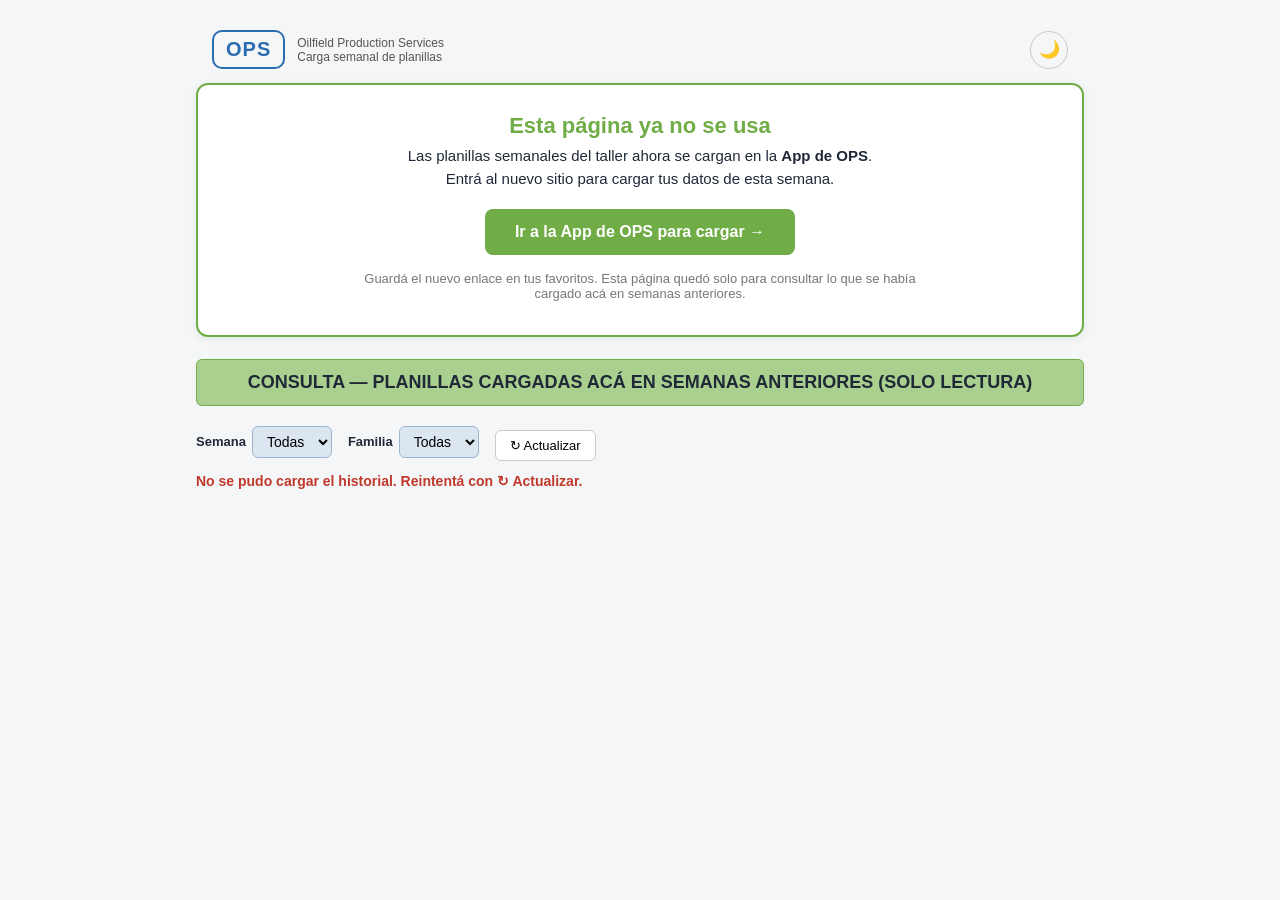
==== commit d110ef39: "Reaplicar la retirada: index = aviso + consulta solo lectura; carga redirige a la App de OPS La App " ====
--- a/index.html
+++ b/index.html
@@ -3,8 +3,8 @@
 <head>
   <meta charset="UTF-8" />
   <meta name="viewport" content="width=device-width, initial-scale=1.0" />
-  <title>Planillas OPS — Carga Semanal</title>
-  <link rel="stylesheet" href="css/styles.css?v=20260810" />
+  <title>Planillas OPS — Mudado a la App de OPS</title>
+  <link rel="stylesheet" href="css/styles.css?v=20260911" />
 </head>
 <body>
   <div class="wrap">
@@ -13,126 +13,28 @@
       <span class="sub">Oilfield Production Services<br>Carga semanal de planillas</span>
     </div>
 
-    <!-- Pestañas -->
-    <div class="tabs">
-      <button type="button" class="tab active" data-tab="planillas">Planillas</button>
-      <button type="button" class="tab" data-tab="respuestas">Respuestas</button>
-      <button type="button" class="tab" data-tab="estadisticas">Estadísticas</button>
-      <button type="button" class="tab" data-tab="resumen">Resumen semanal</button>
+    <!-- ===================== AVISO DE MUDANZA ===================== -->
+    <div class="aviso-migracion">
+      <h1>Esta página ya no se usa</h1>
+      <p>Las planillas semanales del taller ahora se cargan en la <b>App de OPS</b>.</p>
+      <p>Entrá al nuevo sitio para cargar tus datos de esta semana.</p>
+      <a class="btn-ir" href="https://gestion.opssrlapp.com/v2/taller/planillasSemanales">
+        Ir a la App de OPS para cargar →
+      </a>
+      <p class="aviso-sub">Guardá el nuevo enlace en tus favoritos. Esta página quedó solo para consultar lo que se había cargado acá en semanas anteriores.</p>
     </div>
 
-    <!-- ===================== PESTAÑA PLANILLAS ===================== -->
-    <div class="tab-panel" id="panel-planillas">
-      <div class="titulo">SELECCIONÁ TU PLANILLA</div>
+    <!-- ===================== CONSULTA (solo lectura) ===================== -->
+    <div class="titulo" style="margin-top:8px">CONSULTA — PLANILLAS CARGADAS ACÁ EN SEMANAS ANTERIORES (SOLO LECTURA)</div>
+    <div class="hist-filtros">
+      <label>Semana <select id="filtro-semana"><option value="">Todas</option></select></label>
+      <label>Familia <select id="filtro-familia"><option value="">Todas</option></select></label>
+      <button type="button" class="ghost small" id="btn-recargar">↻ Actualizar</button>
+    </div>
+    <div class="status" id="historial-status">Cargando…</div>
+    <div id="historial"></div>
 
-      <div class="cards">
-        <a class="card" href="supervisores.html">
-          <h3>Supervisores de Taller</h3>
-          <p>Estado del taller: órdenes, tareas, en reparación, repuestos en espera y necesidades.</p>
-          <span class="tag">Taller</span>
-        </a>
-
-        <a class="card" href="campo.html">
-          <h3>Supervisores de Campo</h3>
-          <p>Obras, vehículos, insumos, repuestos en espera y pendientes por zona.</p>
-          <span class="tag">Campo</span>
-        </a>
-
-        <a class="card" href="estacionarios.html">
-          <h3>Equipos Estacionarios</h3>
-          <p>Generadores, compresores, chulengos, etc. Total / disponible / en reparación.</p>
-          <span class="tag">Pañol</span>
-        </a>
-
-        <a class="card" href="almacen.html">
-          <h3>Resumen Almacén</h3>
-          <p>OR cargadas, remitos, transferencias y necesidades.</p>
-          <span class="tag">Almacén</span>
-        </a>
-      </div>
-
-      <!-- Pedido de clave SOLO para Ajustes -->
-      <div id="gate" class="gate" style="display:none">
-        <h3><span id="gate-title"></span></h3>
-        <p>Ingresá la clave de administración para continuar.</p>
-        <div class="field">
-          <label for="gate-clave">Clave de administración</label>
-          <input type="password" id="gate-clave" autocomplete="off" />
-        </div>
-        <div class="actions">
-          <button type="button" class="primary" id="gate-go">Acceder</button>
-          <button type="button" class="ghost" id="gate-cancel">Cancelar</button>
-        </div>
-        <div class="status" id="gate-status"></div>
-      </div>
-
-      <div class="toolbar">
-        <button type="button" class="ghost" id="btn-ajustes">⚙ Ajustes (listados)</button>
-      </div>
-
-      <!-- Historial de planillas cargadas -->
-      <div class="titulo" style="margin-top:24px">HISTORIAL DE PLANILLAS CARGADAS</div>
-      <div class="hist-filtros">
-        <label>Semana <select id="filtro-semana"><option value="">Todas</option></select></label>
-        <label>Familia <select id="filtro-familia"><option value="">Todas</option></select></label>
-        <button type="button" class="ghost small" id="btn-recargar">↻ Actualizar</button>
-      </div>
-      <div class="status" id="historial-status">Cargando…</div>
-      <div id="historial"></div>
-    </div>
-
-    <!-- ===================== PESTAÑA RESPUESTAS ===================== -->
-    <div class="tab-panel" id="panel-respuestas" style="display:none">
-      <div class="titulo">RESPUESTAS DE ALMACÉN Y JEFATURA</div>
-      <div class="resp-filtro">
-        <label>Semana
-          <select id="resp-semana"><option value="">— Elegir semana —</option></select>
-        </label>
-      </div>
-      <div id="resp-planilla"></div>
-
-      <!-- Historial de respuestas cargadas -->
-      <div class="titulo" style="margin-top:24px">HISTORIAL DE RESPUESTAS CARGADAS</div>
-      <div class="hist-filtros">
-        <button type="button" class="ghost small" id="btn-recargar-resp">↻ Actualizar</button>
-      </div>
-      <div class="status" id="resp-historial-status">Cargando…</div>
-      <div id="resp-historial"></div>
-    </div>
-
-    <!-- ===================== PESTAÑA ESTADÍSTICAS ===================== -->
-    <div class="tab-panel" id="panel-estadisticas" style="display:none">
-      <div class="titulo">ESTADÍSTICAS — COMPARATIVO SEMANAL</div>
-      <div class="est-controls">
-        <div class="seg">
-          <button type="button" class="seg-btn active" data-amb="Almacen">Almacén</button>
-          <button type="button" class="seg-btn" data-amb="Supervisores">Sup. Taller</button>
-          <button type="button" class="seg-btn" data-amb="Campo">Sup. Campo</button>
-        </div>
-        <label id="est-f-ubic" style="display:none">Almacén <select id="est-ubic"></select></label>
-        <label id="est-f-taller" style="display:none">Taller <select id="est-taller"></select></label>
-        <label id="est-f-sup" style="display:none">Supervisor <select id="est-sup"></select></label>
-        <button type="button" class="ghost small" id="est-recargar">↻ Actualizar</button>
-      </div>
-      <div class="status" id="est-status"></div>
-      <div id="est-kpis"></div>
-      <div id="est-charts"></div>
-      <div id="est-tabla"></div>
-    </div>
-
-    <!-- ===================== PESTAÑA RESUMEN SEMANAL ===================== -->
-    <div class="tab-panel" id="panel-resumen" style="display:none">
-      <div class="titulo">RESUMEN SEMANAL COMPLETO</div>
-      <div class="hist-filtros">
-        <label>Semana <select id="res-semana"><option value="">— Elegir semana —</option></select></label>
-        <button type="button" class="ghost small" id="res-pdf">🖨 Descargar PDF completo</button>
-        <button type="button" class="ghost small" id="res-recargar">↻ Actualizar</button>
-      </div>
-      <div class="status" id="res-status"></div>
-      <div id="res-contenido"></div>
-    </div>
-
-    <!-- Modal de detalle (compartido) -->
+    <!-- Modal de detalle (solo lectura) -->
     <div id="detalle" class="modal" style="display:none">
       <div class="modal-box">
         <button type="button" class="modal-close" id="detalle-close" title="Cerrar">×</button>
@@ -141,13 +43,9 @@
     </div>
   </div>
 
-  <script src="js/listados.js?v=20260810"></script>
-  <script src="js/config.js?v=20260810"></script>
-  <script src="js/common.js?v=20260810"></script>
-  <script src="js/index.js?v=20260810"></script>
-  <script src="js/historial.js?v=20260810"></script>
-  <script src="js/respuestas.js?v=20260810"></script>
-  <script src="js/estadisticas.js?v=20260810"></script>
-  <script src="js/resumen.js?v=20260810"></script>
+  <script src="js/listados.js?v=20260911"></script>
+  <script src="js/config.js?v=20260911"></script>
+  <script src="js/common.js?v=20260911"></script>
+  <script src="js/historial.js?v=20260911"></script>
 </body>
 </html>
--- a/css/styles.css
+++ b/css/styles.css
@@ -188,6 +188,23 @@
 .mec-acc { text-align: right; white-space: nowrap; width: 34%; }
 .mec-cur { font-size: 12px; color: #888; }
 .mec-add { white-space: nowrap; }
+
+/* ---- Aviso de mudanza a la App de OPS (inicio) ---- */
+.aviso-migracion {
+  background: #fff; border: 2px solid var(--verde-osc); border-radius: 12px;
+  padding: 28px 22px; text-align: center; margin-bottom: 22px;
+  box-shadow: 0 2px 10px rgba(0,0,0,.06);
+}
+.aviso-migracion h1 { margin: 0 0 8px; font-size: 22px; color: var(--verde-osc); }
+.aviso-migracion p { margin: 6px auto; font-size: 15px; max-width: 560px; }
+.aviso-migracion .aviso-sub { font-size: 13px; color: #777; margin-top: 12px; }
+.btn-ir {
+  display: inline-block; margin: 16px 0 4px; background: var(--verde-osc); color: #fff;
+  text-decoration: none; font-weight: 700; font-size: 16px; padding: 14px 30px; border-radius: 8px;
+}
+.btn-ir:hover { background: #5e9a3a; }
+html.oscuro .aviso-migracion { background: #1d2126; }
+html.oscuro .aviso-migracion .aviso-sub { color: #9aa4af; }
 
 /* ---- "Ver anteriores" (paginación de historiales) ---- */
 .ver-mas { text-align: center; margin: 12px 0; }
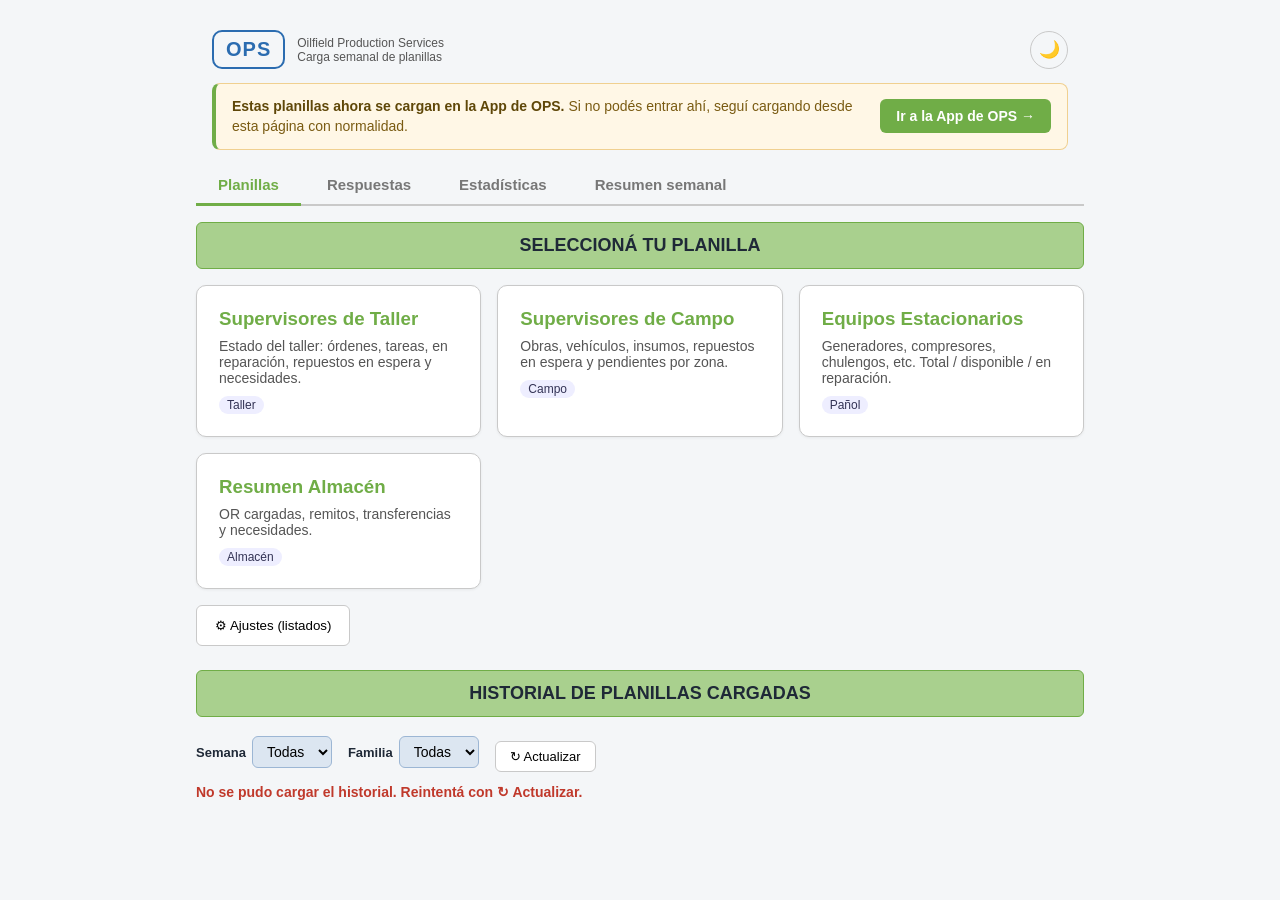
==== commit 142d238c: "Aviso no bloqueante: preferir la App de OPS, pero seguir permitiendo cargar aca Reaparecieron proble" ====
--- a/index.html
+++ b/index.html
@@ -3,8 +3,8 @@
 <head>
   <meta charset="UTF-8" />
   <meta name="viewport" content="width=device-width, initial-scale=1.0" />
-  <title>Planillas OPS — Mudado a la App de OPS</title>
-  <link rel="stylesheet" href="css/styles.css?v=20260911" />
+  <title>Planillas OPS — Carga Semanal</title>
+  <link rel="stylesheet" href="css/styles.css?v=20260919" />
 </head>
 <body>
   <div class="wrap">
@@ -13,28 +13,126 @@
       <span class="sub">Oilfield Production Services<br>Carga semanal de planillas</span>
     </div>
 
-    <!-- ===================== AVISO DE MUDANZA ===================== -->
-    <div class="aviso-migracion">
-      <h1>Esta página ya no se usa</h1>
-      <p>Las planillas semanales del taller ahora se cargan en la <b>App de OPS</b>.</p>
-      <p>Entrá al nuevo sitio para cargar tus datos de esta semana.</p>
-      <a class="btn-ir" href="https://gestion.opssrlapp.com/v2/taller/planillasSemanales">
-        Ir a la App de OPS para cargar →
-      </a>
-      <p class="aviso-sub">Guardá el nuevo enlace en tus favoritos. Esta página quedó solo para consultar lo que se había cargado acá en semanas anteriores.</p>
+    <!-- Pestañas -->
+    <div class="tabs">
+      <button type="button" class="tab active" data-tab="planillas">Planillas</button>
+      <button type="button" class="tab" data-tab="respuestas">Respuestas</button>
+      <button type="button" class="tab" data-tab="estadisticas">Estadísticas</button>
+      <button type="button" class="tab" data-tab="resumen">Resumen semanal</button>
     </div>
 
-    <!-- ===================== CONSULTA (solo lectura) ===================== -->
-    <div class="titulo" style="margin-top:8px">CONSULTA — PLANILLAS CARGADAS ACÁ EN SEMANAS ANTERIORES (SOLO LECTURA)</div>
-    <div class="hist-filtros">
-      <label>Semana <select id="filtro-semana"><option value="">Todas</option></select></label>
-      <label>Familia <select id="filtro-familia"><option value="">Todas</option></select></label>
-      <button type="button" class="ghost small" id="btn-recargar">↻ Actualizar</button>
+    <!-- ===================== PESTAÑA PLANILLAS ===================== -->
+    <div class="tab-panel" id="panel-planillas">
+      <div class="titulo">SELECCIONÁ TU PLANILLA</div>
+
+      <div class="cards">
+        <a class="card" href="supervisores.html">
+          <h3>Supervisores de Taller</h3>
+          <p>Estado del taller: órdenes, tareas, en reparación, repuestos en espera y necesidades.</p>
+          <span class="tag">Taller</span>
+        </a>
+
+        <a class="card" href="campo.html">
+          <h3>Supervisores de Campo</h3>
+          <p>Obras, vehículos, insumos, repuestos en espera y pendientes por zona.</p>
+          <span class="tag">Campo</span>
+        </a>
+
+        <a class="card" href="estacionarios.html">
+          <h3>Equipos Estacionarios</h3>
+          <p>Generadores, compresores, chulengos, etc. Total / disponible / en reparación.</p>
+          <span class="tag">Pañol</span>
+        </a>
+
+        <a class="card" href="almacen.html">
+          <h3>Resumen Almacén</h3>
+          <p>OR cargadas, remitos, transferencias y necesidades.</p>
+          <span class="tag">Almacén</span>
+        </a>
+      </div>
+
+      <!-- Pedido de clave SOLO para Ajustes -->
+      <div id="gate" class="gate" style="display:none">
+        <h3><span id="gate-title"></span></h3>
+        <p>Ingresá la clave de administración para continuar.</p>
+        <div class="field">
+          <label for="gate-clave">Clave de administración</label>
+          <input type="password" id="gate-clave" autocomplete="off" />
+        </div>
+        <div class="actions">
+          <button type="button" class="primary" id="gate-go">Acceder</button>
+          <button type="button" class="ghost" id="gate-cancel">Cancelar</button>
+        </div>
+        <div class="status" id="gate-status"></div>
+      </div>
+
+      <div class="toolbar">
+        <button type="button" class="ghost" id="btn-ajustes">⚙ Ajustes (listados)</button>
+      </div>
+
+      <!-- Historial de planillas cargadas -->
+      <div class="titulo" style="margin-top:24px">HISTORIAL DE PLANILLAS CARGADAS</div>
+      <div class="hist-filtros">
+        <label>Semana <select id="filtro-semana"><option value="">Todas</option></select></label>
+        <label>Familia <select id="filtro-familia"><option value="">Todas</option></select></label>
+        <button type="button" class="ghost small" id="btn-recargar">↻ Actualizar</button>
+      </div>
+      <div class="status" id="historial-status">Cargando…</div>
+      <div id="historial"></div>
     </div>
-    <div class="status" id="historial-status">Cargando…</div>
-    <div id="historial"></div>
 
-    <!-- Modal de detalle (solo lectura) -->
+    <!-- ===================== PESTAÑA RESPUESTAS ===================== -->
+    <div class="tab-panel" id="panel-respuestas" style="display:none">
+      <div class="titulo">RESPUESTAS DE ALMACÉN Y JEFATURA</div>
+      <div class="resp-filtro">
+        <label>Semana
+          <select id="resp-semana"><option value="">— Elegir semana —</option></select>
+        </label>
+      </div>
+      <div id="resp-planilla"></div>
+
+      <!-- Historial de respuestas cargadas -->
+      <div class="titulo" style="margin-top:24px">HISTORIAL DE RESPUESTAS CARGADAS</div>
+      <div class="hist-filtros">
+        <button type="button" class="ghost small" id="btn-recargar-resp">↻ Actualizar</button>
+      </div>
+      <div class="status" id="resp-historial-status">Cargando…</div>
+      <div id="resp-historial"></div>
+    </div>
+
+    <!-- ===================== PESTAÑA ESTADÍSTICAS ===================== -->
+    <div class="tab-panel" id="panel-estadisticas" style="display:none">
+      <div class="titulo">ESTADÍSTICAS — COMPARATIVO SEMANAL</div>
+      <div class="est-controls">
+        <div class="seg">
+          <button type="button" class="seg-btn active" data-amb="Almacen">Almacén</button>
+          <button type="button" class="seg-btn" data-amb="Supervisores">Sup. Taller</button>
+          <button type="button" class="seg-btn" data-amb="Campo">Sup. Campo</button>
+        </div>
+        <label id="est-f-ubic" style="display:none">Almacén <select id="est-ubic"></select></label>
+        <label id="est-f-taller" style="display:none">Taller <select id="est-taller"></select></label>
+        <label id="est-f-sup" style="display:none">Supervisor <select id="est-sup"></select></label>
+        <button type="button" class="ghost small" id="est-recargar">↻ Actualizar</button>
+      </div>
+      <div class="status" id="est-status"></div>
+      <div id="est-kpis"></div>
+      <div id="est-charts"></div>
+      <div id="est-tabla"></div>
+    </div>
+
+    <!-- ===================== PESTAÑA RESUMEN SEMANAL ===================== -->
+    <div class="tab-panel" id="panel-resumen" style="display:none">
+      <div class="titulo">RESUMEN SEMANAL COMPLETO</div>
+      <div class="hist-filtros">
+        <label>Semana <select id="res-semana"><option value="">— Elegir semana —</option></select></label>
+        <button type="button" class="ghost small" id="res-pdf">🖨 Descargar PDF completo</button>
+        <button type="button" class="ghost small" id="res-recargar">↻ Actualizar</button>
+      </div>
+      <div class="status" id="res-status"></div>
+      <div id="res-contenido"></div>
+    </div>
+
+    <!-- Modal de detalle (compartido) -->
     <div id="detalle" class="modal" style="display:none">
       <div class="modal-box">
         <button type="button" class="modal-close" id="detalle-close" title="Cerrar">×</button>
@@ -43,9 +141,13 @@
     </div>
   </div>
 
-  <script src="js/listados.js?v=20260911"></script>
-  <script src="js/config.js?v=20260911"></script>
-  <script src="js/common.js?v=20260911"></script>
-  <script src="js/historial.js?v=20260911"></script>
+  <script src="js/listados.js?v=20260919"></script>
+  <script src="js/config.js?v=20260919"></script>
+  <script src="js/common.js?v=20260919"></script>
+  <script src="js/index.js?v=20260919"></script>
+  <script src="js/historial.js?v=20260919"></script>
+  <script src="js/respuestas.js?v=20260919"></script>
+  <script src="js/estadisticas.js?v=20260919"></script>
+  <script src="js/resumen.js?v=20260919"></script>
 </body>
 </html>
--- a/css/styles.css
+++ b/css/styles.css
@@ -42,6 +42,23 @@
   font-size: 20px;
 }
 .brand .sub { font-size: 12px; color: #555; }
+
+/* ---- Aviso "preferí la App de OPS" (no bloqueante, en todas las páginas) ---- */
+.ops-aviso {
+  display: flex; flex-wrap: wrap; align-items: center; gap: 10px 16px;
+  background: #fff7e6; border: 1px solid #f0d090; border-left: 4px solid var(--verde-osc);
+  border-radius: 8px; padding: 12px 16px; margin: 0 16px 16px;
+}
+.ops-aviso-txt { flex: 1 1 320px; font-size: 14px; color: #7a5b12; line-height: 1.45; }
+.ops-aviso-txt b { color: #5f4708; }
+.ops-aviso-link {
+  background: var(--verde-osc); color: #fff; text-decoration: none; font-weight: 700;
+  font-size: 14px; padding: 9px 16px; border-radius: 6px; white-space: nowrap;
+}
+.ops-aviso-link:hover { background: #5e9a3a; }
+html.oscuro .ops-aviso { background: #2c2618; border-color: #5d4c22; }
+html.oscuro .ops-aviso-txt { color: #d8c289; }
+html.oscuro .ops-aviso-txt b { color: #ead9a8; }
 
 .titulo {
   background: var(--verde);
@@ -188,23 +205,6 @@
 .mec-acc { text-align: right; white-space: nowrap; width: 34%; }
 .mec-cur { font-size: 12px; color: #888; }
 .mec-add { white-space: nowrap; }
-
-/* ---- Aviso de mudanza a la App de OPS (inicio) ---- */
-.aviso-migracion {
-  background: #fff; border: 2px solid var(--verde-osc); border-radius: 12px;
-  padding: 28px 22px; text-align: center; margin-bottom: 22px;
-  box-shadow: 0 2px 10px rgba(0,0,0,.06);
-}
-.aviso-migracion h1 { margin: 0 0 8px; font-size: 22px; color: var(--verde-osc); }
-.aviso-migracion p { margin: 6px auto; font-size: 15px; max-width: 560px; }
-.aviso-migracion .aviso-sub { font-size: 13px; color: #777; margin-top: 12px; }
-.btn-ir {
-  display: inline-block; margin: 16px 0 4px; background: var(--verde-osc); color: #fff;
-  text-decoration: none; font-weight: 700; font-size: 16px; padding: 14px 30px; border-radius: 8px;
-}
-.btn-ir:hover { background: #5e9a3a; }
-html.oscuro .aviso-migracion { background: #1d2126; }
-html.oscuro .aviso-migracion .aviso-sub { color: #9aa4af; }
 
 /* ---- "Ver anteriores" (paginación de historiales) ---- */
 .ver-mas { text-align: center; margin: 12px 0; }
